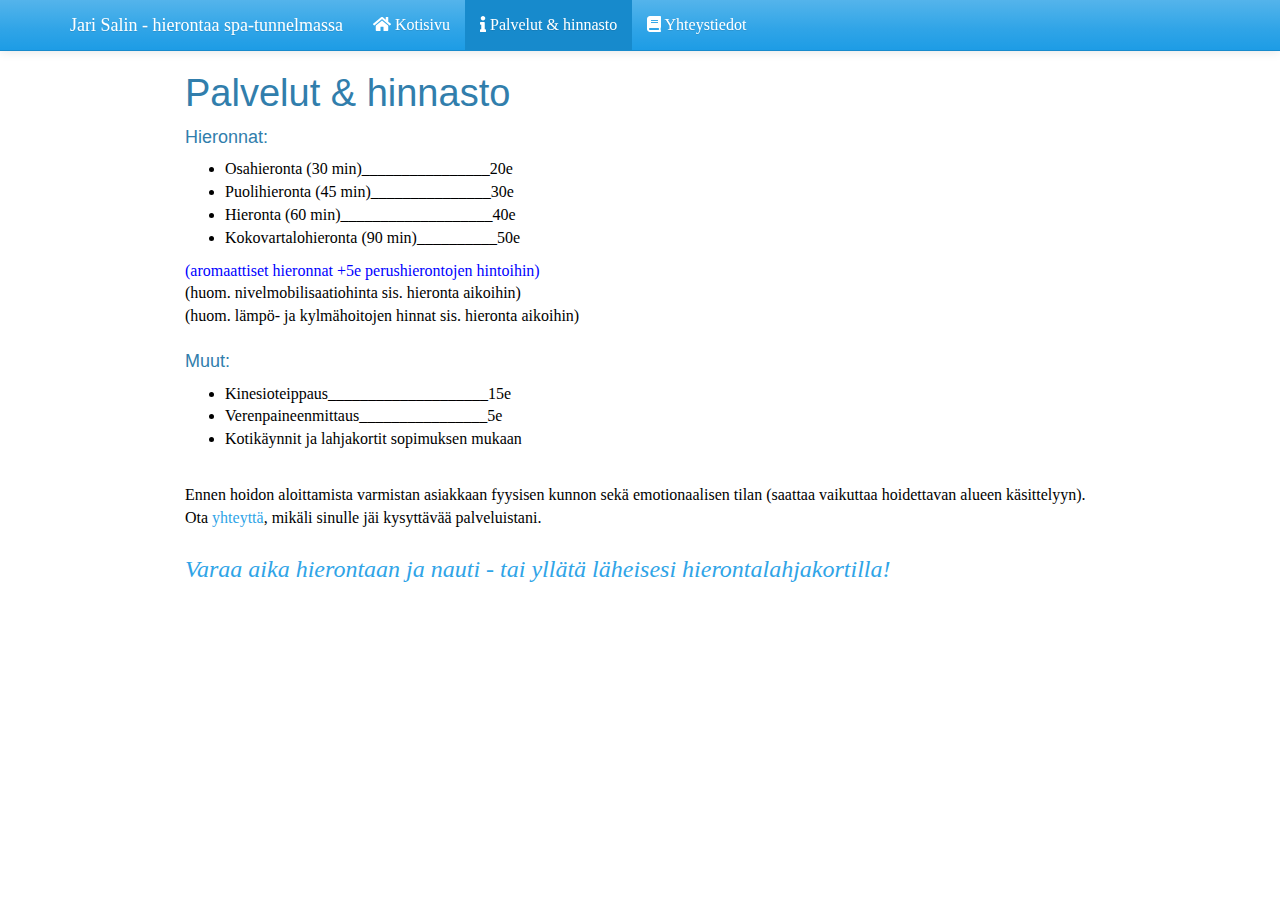
==== palvelut.html @ 47f88de7 "my webpage" ====
<!DOCTYPE html>

<html xmlns="http://www.w3.org/1999/xhtml">

<head>

<meta charset="utf-8" />
<meta http-equiv="Content-Type" content="text/html; charset=utf-8" />
<meta name="generator" content="pandoc" />




<title>Palvelut &amp; hinnasto</title>

<script src="site_libs/jquery-1.11.3/jquery.min.js"></script>
<meta name="viewport" content="width=device-width, initial-scale=1" />
<link href="site_libs/bootstrap-3.3.5/css/cerulean.min.css" rel="stylesheet" />
<script src="site_libs/bootstrap-3.3.5/js/bootstrap.min.js"></script>
<script src="site_libs/bootstrap-3.3.5/shim/html5shiv.min.js"></script>
<script src="site_libs/bootstrap-3.3.5/shim/respond.min.js"></script>
<script src="site_libs/navigation-1.1/tabsets.js"></script>
<link href="site_libs/highlightjs-9.12.0/textmate.css" rel="stylesheet" />
<script src="site_libs/highlightjs-9.12.0/highlight.js"></script>
<link href="site_libs/font-awesome-5.0.13/css/fa-svg-with-js.css" rel="stylesheet" />
<script src="site_libs/font-awesome-5.0.13/js/fontawesome-all.min.js"></script>
<script src="site_libs/font-awesome-5.0.13/js/fa-v4-shims.min.js"></script>

<style type="text/css">code{white-space: pre;}</style>
<style type="text/css">
  pre:not([class]) {
    background-color: white;
  }
</style>
<script type="text/javascript">
if (window.hljs) {
  hljs.configure({languages: []});
  hljs.initHighlightingOnLoad();
  if (document.readyState && document.readyState === "complete") {
    window.setTimeout(function() { hljs.initHighlighting(); }, 0);
  }
}
</script>



<style type="text/css">
h1 {
  font-size: 34px;
}
h1.title {
  font-size: 38px;
}
h2 {
  font-size: 30px;
}
h3 {
  font-size: 24px;
}
h4 {
  font-size: 18px;
}
h5 {
  font-size: 16px;
}
h6 {
  font-size: 12px;
}
.table th:not([align]) {
  text-align: left;
}
</style>

<link rel="stylesheet" href="styles.css" type="text/css" />

</head>

<body>

<style type = "text/css">
.main-container {
  max-width: 940px;
  margin-left: auto;
  margin-right: auto;
}
code {
  color: inherit;
  background-color: rgba(0, 0, 0, 0.04);
}
img {
  max-width:100%;
  height: auto;
}
.tabbed-pane {
  padding-top: 12px;
}
.html-widget {
  margin-bottom: 20px;
}
button.code-folding-btn:focus {
  outline: none;
}
</style>


<style type="text/css">
/* padding for bootstrap navbar */
body {
  padding-top: 51px;
  padding-bottom: 40px;
}
/* offset scroll position for anchor links (for fixed navbar)  */
.section h1 {
  padding-top: 56px;
  margin-top: -56px;
}

.section h2 {
  padding-top: 56px;
  margin-top: -56px;
}
.section h3 {
  padding-top: 56px;
  margin-top: -56px;
}
.section h4 {
  padding-top: 56px;
  margin-top: -56px;
}
.section h5 {
  padding-top: 56px;
  margin-top: -56px;
}
.section h6 {
  padding-top: 56px;
  margin-top: -56px;
}
</style>

<script>
// manage active state of menu based on current page
$(document).ready(function () {
  // active menu anchor
  href = window.location.pathname
  href = href.substr(href.lastIndexOf('/') + 1)
  if (href === "")
    href = "index.html";
  var menuAnchor = $('a[href="' + href + '"]');

  // mark it active
  menuAnchor.parent().addClass('active');

  // if it's got a parent navbar menu mark it active as well
  menuAnchor.closest('li.dropdown').addClass('active');
});
</script>


<div class="container-fluid main-container">

<!-- tabsets -->
<script>
$(document).ready(function () {
  window.buildTabsets("TOC");
});
</script>

<!-- code folding -->






<div class="navbar navbar-default  navbar-fixed-top" role="navigation">
  <div class="container">
    <div class="navbar-header">
      <button type="button" class="navbar-toggle collapsed" data-toggle="collapse" data-target="#navbar">
        <span class="icon-bar"></span>
        <span class="icon-bar"></span>
        <span class="icon-bar"></span>
      </button>
      <a class="navbar-brand" href="index.html">Jari Salin - hierontaa spa-tunnelmassa</a>
    </div>
    <div id="navbar" class="navbar-collapse collapse">
      <ul class="nav navbar-nav">
        <li>
  <a href="index.html">
    <span class="fa fa-home"></span>
     
    Kotisivu
  </a>
</li>
<li>
  <a href="palvelut.html">
    <span class="fa fa-info"></span>
     
    Palvelut &amp; hinnasto
  </a>
</li>
<li>
  <a href="yhteystiedot.html">
    <span class="fa fa-book"></span>
     
    Yhteystiedot
  </a>
</li>
      </ul>
      <ul class="nav navbar-nav navbar-right">
        
      </ul>
    </div><!--/.nav-collapse -->
  </div><!--/.container -->
</div><!--/.navbar -->

<div class="fluid-row" id="header">



<h1 class="title toc-ignore">Palvelut &amp; hinnasto</h1>

</div>


<p><font size="3" color="black"></p>
<div id="hieronnat" class="section level4">
<h4>Hieronnat:</h4>
<ul>
<li>Osahieronta (30 min)________________20e</li>
<li>Puolihieronta (45 min)_______________30e</li>
<li>Hieronta (60 min)___________________40e</li>
<li>Kokovartalohieronta (90 min)__________50e</li>
</ul>
<p><font size="3" color="blue"> (aromaattiset hieronnat +5e perushierontojen hintoihin) <br> <font size="3" color="black"> (huom. nivelmobilisaatiohinta sis. hieronta aikoihin) <br> (huom. lämpö- ja kylmähoitojen hinnat sis. hieronta aikoihin) <br> <br></p>
</div>
<div id="muut" class="section level4">
<h4>Muut:</h4>
<ul>
<li>Kinesioteippaus____________________15e</li>
<li>Verenpaineenmittaus________________5e</li>
<li>Kotikäynnit ja lahjakortit sopimuksen mukaan</li>
</ul>
<p><br></p>
<p>Ennen hoidon aloittamista varmistan asiakkaan fyysisen kunnon sekä emotionaalisen tilan (saattaa vaikuttaa hoidettavan alueen käsittelyyn). Ota <a href="yhteystiedot.html">yhteyttä</a>, mikäli sinulle jäi kysyttävää palveluistani.</p>
<p><br></p>
<p><font size="5" color="blue"></p>
<p><em><a href="yhteystiedot.html">Varaa aika hierontaan ja nauti - tai yllätä läheisesi hierontalahjakortilla!</a></em></p>
</div>




</div>

<script>

// add bootstrap table styles to pandoc tables
function bootstrapStylePandocTables() {
  $('tr.header').parent('thead').parent('table').addClass('table table-condensed');
}
$(document).ready(function () {
  bootstrapStylePandocTables();
});


</script>

<!-- dynamically load mathjax for compatibility with self-contained -->
<script>
  (function () {
    var script = document.createElement("script");
    script.type = "text/javascript";
    script.src  = "https://mathjax.rstudio.com/latest/MathJax.js?config=TeX-AMS-MML_HTMLorMML";
    document.getElementsByTagName("head")[0].appendChild(script);
  })();
</script>

</body>
</html>
---- site_libs/highlightjs-9.12.0/textmate.css ----
.hljs-literal {
  color: rgb(88, 72, 246);
}

.hljs-number {
  color: rgb(0, 0, 205);
}

.hljs-comment {
  color: rgb(76, 136, 107);
}

.hljs-keyword {
  color: rgb(0, 0, 255);
}

.hljs-string {
  color: rgb(3, 106, 7);
}
---- site_libs/font-awesome-5.0.13/css/fa-svg-with-js.css ----
/*!
 * Font Awesome Free 5.0.13 by @fontawesome - https://fontawesome.com
 * License - https://fontawesome.com/license (Icons: CC BY 4.0, Fonts: SIL OFL 1.1, Code: MIT License)
 */
svg:not(:root).svg-inline--fa {
  overflow: visible; }

.svg-inline--fa {
  display: inline-block;
  font-size: inherit;
  height: 1em;
  overflow: visible;
  vertical-align: -.125em; }
  .svg-inline--fa.fa-lg {
    vertical-align: -.225em; }
  .svg-inline--fa.fa-w-1 {
    width: 0.0625em; }
  .svg-inline--fa.fa-w-2 {
    width: 0.125em; }
  .svg-inline--fa.fa-w-3 {
    width: 0.1875em; }
  .svg-inline--fa.fa-w-4 {
    width: 0.25em; }
  .svg-inline--fa.fa-w-5 {
    width: 0.3125em; }
  .svg-inline--fa.fa-w-6 {
    width: 0.375em; }
  .svg-inline--fa.fa-w-7 {
    width: 0.4375em; }
  .svg-inline--fa.fa-w-8 {
    width: 0.5em; }
  .svg-inline--fa.fa-w-9 {
    width: 0.5625em; }
  .svg-inline--fa.fa-w-10 {
    width: 0.625em; }
  .svg-inline--fa.fa-w-11 {
    width: 0.6875em; }
  .svg-inline--fa.fa-w-12 {
    width: 0.75em; }
  .svg-inline--fa.fa-w-13 {
    width: 0.8125em; }
  .svg-inline--fa.fa-w-14 {
    width: 0.875em; }
  .svg-inline--fa.fa-w-15 {
    width: 0.9375em; }
  .svg-inline--fa.fa-w-16 {
    width: 1em; }
  .svg-inline--fa.fa-w-17 {
    width: 1.0625em; }
  .svg-inline--fa.fa-w-18 {
    width: 1.125em; }
  .svg-inline--fa.fa-w-19 {
    width: 1.1875em; }
  .svg-inline--fa.fa-w-20 {
    width: 1.25em; }
  .svg-inline--fa.fa-pull-left {
    margin-right: .3em;
    width: auto; }
  .svg-inline--fa.fa-pull-right {
    margin-left: .3em;
    width: auto; }
  .svg-inline--fa.fa-border {
    height: 1.5em; }
  .svg-inline--fa.fa-li {
    width: 2em; }
  .svg-inline--fa.fa-fw {
    width: 1.25em; }

.fa-layers svg.svg-inline--fa {
  bottom: 0;
  left: 0;
  margin: auto;
  position: absolute;
  right: 0;
  top: 0; }

.fa-layers {
  display: inline-block;
  height: 1em;
  position: relative;
  text-align: center;
  vertical-align: -.125em;
  width: 1em; }
  .fa-layers svg.svg-inline--fa {
    -webkit-transform-origin: center center;
            transform-origin: center center; }

.fa-layers-text, .fa-layers-counter {
  display: inline-block;
  position: absolute;
  text-align: center; }

.fa-layers-text {
  left: 50%;
  top: 50%;
  -webkit-transform: translate(-50%, -50%);
          transform: translate(-50%, -50%);
  -webkit-transform-origin: center center;
          transform-origin: center center; }

.fa-layers-counter {
  background-color: #ff253a;
  border-radius: 1em;
  -webkit-box-sizing: border-box;
          box-sizing: border-box;
  color: #fff;
  height: 1.5em;
  line-height: 1;
  max-width: 5em;
  min-width: 1.5em;
  overflow: hidden;
  padding: .25em;
  right: 0;
  text-overflow: ellipsis;
  top: 0;
  -webkit-transform: scale(0.25);
          transform: scale(0.25);
  -webkit-transform-origin: top right;
          transform-origin: top right; }

.fa-layers-bottom-right {
  bottom: 0;
  right: 0;
  top: auto;
  -webkit-transform: scale(0.25);
          transform: scale(0.25);
  -webkit-transform-origin: bottom right;
          transform-origin: bottom right; }

.fa-layers-bottom-left {
  bottom: 0;
  left: 0;
  right: auto;
  top: auto;
  -webkit-transform: scale(0.25);
          transform: scale(0.25);
  -webkit-transform-origin: bottom left;
          transform-origin: bottom left; }

.fa-layers-top-right {
  right: 0;
  top: 0;
  -webkit-transform: scale(0.25);
          transform: scale(0.25);
  -webkit-transform-origin: top right;
          transform-origin: top right; }

.fa-layers-top-left {
  left: 0;
  right: auto;
  top: 0;
  -webkit-transform: scale(0.25);
          transform: scale(0.25);
  -webkit-transform-origin: top left;
          transform-origin: top left; }

.fa-lg {
  font-size: 1.33333em;
  line-height: 0.75em;
  vertical-align: -.0667em; }

.fa-xs {
  font-size: .75em; }

.fa-sm {
  font-size: .875em; }

.fa-1x {
  font-size: 1em; }

.fa-2x {
  font-size: 2em; }

.fa-3x {
  font-size: 3em; }

.fa-4x {
  font-size: 4em; }

.fa-5x {
  font-size: 5em; }

.fa-6x {
  font-size: 6em; }

.fa-7x {
  font-size: 7em; }

.fa-8x {
  font-size: 8em; }

.fa-9x {
  font-size: 9em; }

.fa-10x {
  font-size: 10em; }

.fa-fw {
  text-align: center;
  width: 1.25em; }

.fa-ul {
  list-style-type: none;
  margin-left: 2.5em;
  padding-left: 0; }
  .fa-ul > li {
    position: relative; }

.fa-li {
  left: -2em;
  position: absolute;
  text-align: center;
  width: 2em;
  line-height: inherit; }

.fa-border {
  border: solid 0.08em #eee;
  border-radius: .1em;
  padding: .2em .25em .15em; }

.fa-pull-left {
  float: left; }

.fa-pull-right {
  float: right; }

.fa.fa-pull-left,
.fas.fa-pull-left,
.far.fa-pull-left,
.fal.fa-pull-left,
.fab.fa-pull-left {
  margin-right: .3em; }

.fa.fa-pull-right,
.fas.fa-pull-right,
.far.fa-pull-right,
.fal.fa-pull-right,
.fab.fa-pull-right {
  margin-left: .3em; }

.fa-spin {
  -webkit-animation: fa-spin 2s infinite linear;
          animation: fa-spin 2s infinite linear; }

.fa-pulse {
  -webkit-animation: fa-spin 1s infinite steps(8);
          animation: fa-spin 1s infinite steps(8); }

@-webkit-keyframes fa-spin {
  0% {
    -webkit-transform: rotate(0deg);
            transform: rotate(0deg); }
  100% {
    -webkit-transform: rotate(360deg);
            transform: rotate(360deg); } }

@keyframes fa-spin {
  0% {
    -webkit-transform: rotate(0deg);
            transform: rotate(0deg); }
  100% {
    -webkit-transform: rotate(360deg);
            transform: rotate(360deg); } }

.fa-rotate-90 {
  -ms-filter: "progid:DXImageTransform.Microsoft.BasicImage(rotation=1)";
  -webkit-transform: rotate(90deg);
          transform: rotate(90deg); }

.fa-rotate-180 {
  -ms-filter: "progid:DXImageTransform.Microsoft.BasicImage(rotation=2)";
  -webkit-transform: rotate(180deg);
          transform: rotate(180deg); }

.fa-rotate-270 {
  -ms-filter: "progid:DXImageTransform.Microsoft.BasicImage(rotation=3)";
  -webkit-transform: rotate(270deg);
          transform: rotate(270deg); }

.fa-flip-horizontal {
  -ms-filter: "progid:DXImageTransform.Microsoft.BasicImage(rotation=0, mirror=1)";
  -webkit-transform: scale(-1, 1);
          transform: scale(-1, 1); }

.fa-flip-vertical {
  -ms-filter: "progid:DXImageTransform.Microsoft.BasicImage(rotation=2, mirror=1)";
  -webkit-transform: scale(1, -1);
          transform: scale(1, -1); }

.fa-flip-horizontal.fa-flip-vertical {
  -ms-filter: "progid:DXImageTransform.Microsoft.BasicImage(rotation=2, mirror=1)";
  -webkit-transform: scale(-1, -1);
          transform: scale(-1, -1); }

:root .fa-rotate-90,
:root .fa-rotate-180,
:root .fa-rotate-270,
:root .fa-flip-horizontal,
:root .fa-flip-vertical {
  -webkit-filter: none;
          filter: none; }

.fa-stack {
  display: inline-block;
  height: 2em;
  position: relative;
  width: 2em; }

.fa-stack-1x,
.fa-stack-2x {
  bottom: 0;
  left: 0;
  margin: auto;
  position: absolute;
  right: 0;
  top: 0; }

.svg-inline--fa.fa-stack-1x {
  height: 1em;
  width: 1em; }

.svg-inline--fa.fa-stack-2x {
  height: 2em;
  width: 2em; }

.fa-inverse {
  color: #fff; }

.sr-only {
  border: 0;
  clip: rect(0, 0, 0, 0);
  height: 1px;
  margin: -1px;
  overflow: hidden;
  padding: 0;
  position: absolute;
  width: 1px; }

.sr-only-focusable:active, .sr-only-focusable:focus {
  clip: auto;
  height: auto;
  margin: 0;
  overflow: visible;
  position: static;
  width: auto; }
---- styles.css ----
<<<<<<< HEAD
blockquote {
  font-style: italic
}


p {
    margin: 0;
    text-indent: 0cm
}

/* Whole document: */
body{
  font-family: Calibri ;
  font-size: 12pt;
=======
blockquote {
  font-style: italic
}


p {
    margin: 0;
    text-indent: 0cm
}

/* Whole document: */
body{
  font-family: Calibri ;
  font-size: 12pt;
>>>>>>> b202b44511ee815a4075c127bdc9e52cc3c36a12
}
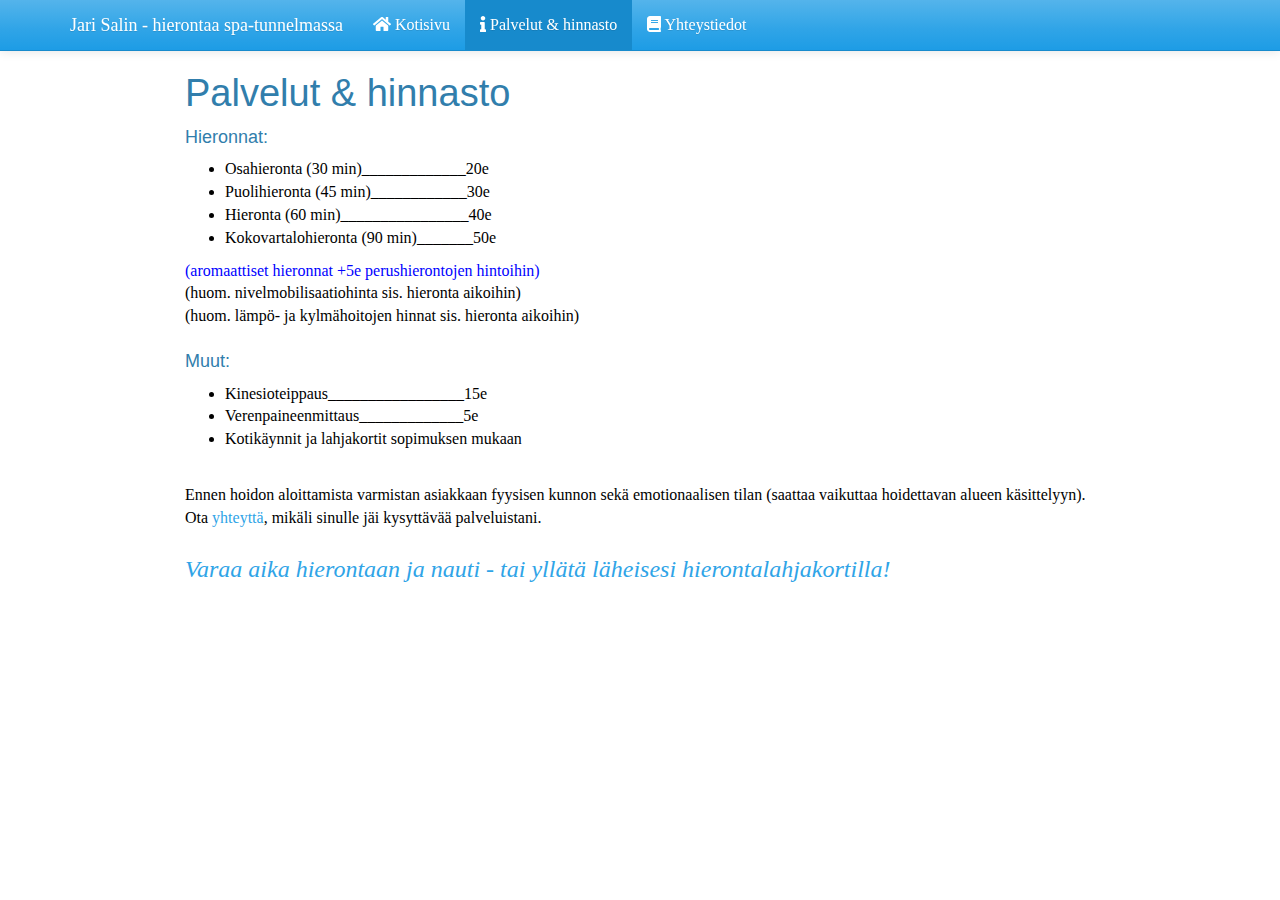
==== commit 69fde442: "webpage modification" ====
--- a/palvelut.html
+++ b/palvelut.html
@@ -226,18 +226,18 @@
 <div id="hieronnat" class="section level4">
 <h4>Hieronnat:</h4>
 <ul>
-<li>Osahieronta (30 min)________________20e</li>
-<li>Puolihieronta (45 min)_______________30e</li>
-<li>Hieronta (60 min)___________________40e</li>
-<li>Kokovartalohieronta (90 min)__________50e</li>
+<li>Osahieronta (30 min)_____________20e</li>
+<li>Puolihieronta (45 min)____________30e</li>
+<li>Hieronta (60 min)________________40e</li>
+<li>Kokovartalohieronta (90 min)_______50e</li>
 </ul>
 <p><font size="3" color="blue"> (aromaattiset hieronnat +5e perushierontojen hintoihin) <br> <font size="3" color="black"> (huom. nivelmobilisaatiohinta sis. hieronta aikoihin) <br> (huom. lämpö- ja kylmähoitojen hinnat sis. hieronta aikoihin) <br> <br></p>
 </div>
 <div id="muut" class="section level4">
 <h4>Muut:</h4>
 <ul>
-<li>Kinesioteippaus____________________15e</li>
-<li>Verenpaineenmittaus________________5e</li>
+<li>Kinesioteippaus_________________15e</li>
+<li>Verenpaineenmittaus_____________5e</li>
 <li>Kotikäynnit ja lahjakortit sopimuksen mukaan</li>
 </ul>
 <p><br></p>
--- a/styles.css
+++ b/styles.css
@@ -1,4 +1,4 @@
-<<<<<<< HEAD
+
 blockquote {
   font-style: italic
 }
@@ -13,20 +13,4 @@
 body{
   font-family: Calibri ;
   font-size: 12pt;
-=======
-blockquote {
-  font-style: italic
-}
-
-
-p {
-    margin: 0;
-    text-indent: 0cm
-}
-
-/* Whole document: */
-body{
-  font-family: Calibri ;
-  font-size: 12pt;
->>>>>>> b202b44511ee815a4075c127bdc9e52cc3c36a12
 }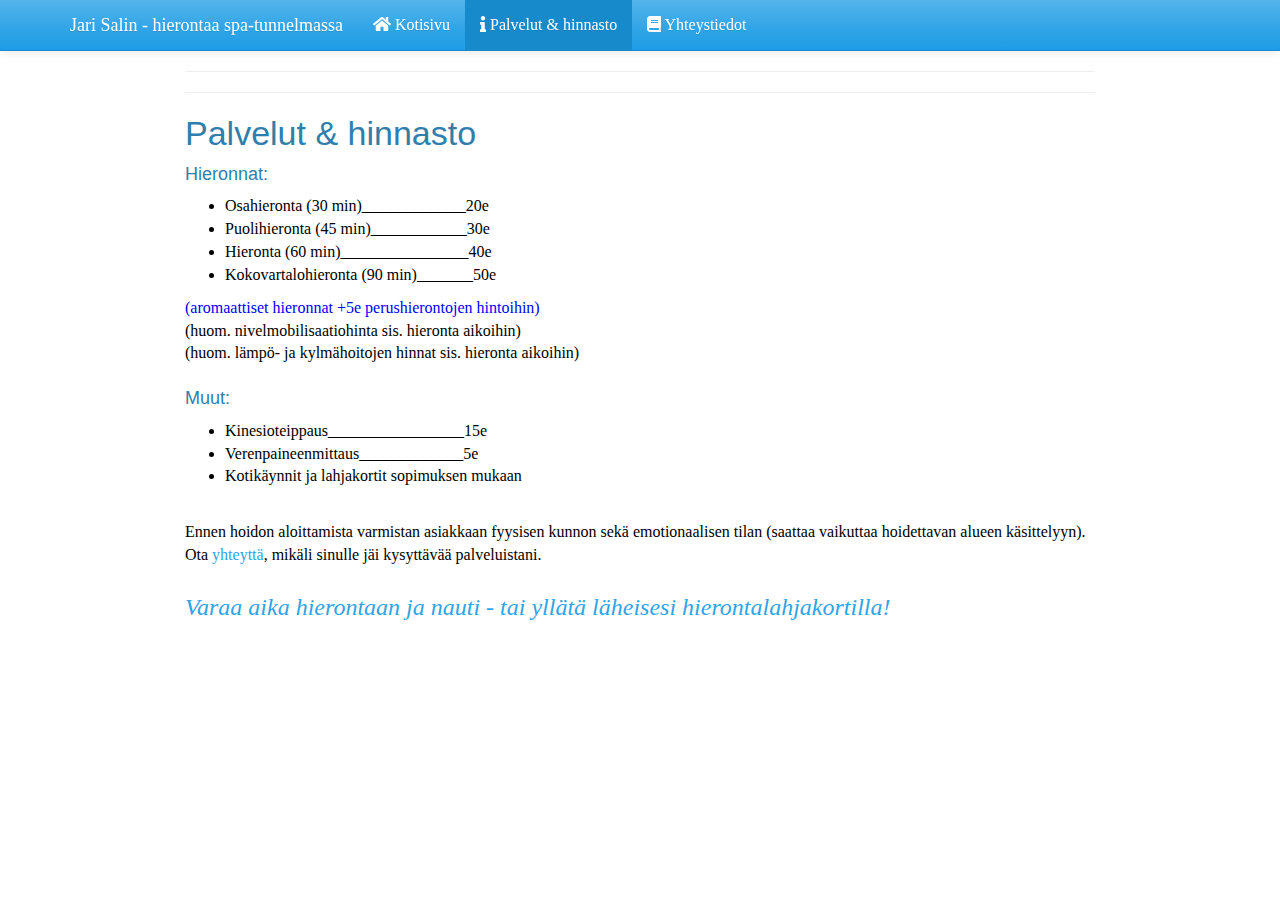
==== commit 6e43b618: "webpage modification" ====
--- a/palvelut.html
+++ b/palvelut.html
@@ -11,7 +11,7 @@
 
 
 
-<title>Palvelut &amp; hinnasto</title>
+<title></title>
 
 <script src="site_libs/jquery-1.11.3/jquery.min.js"></script>
 <meta name="viewport" content="width=device-width, initial-scale=1" />
@@ -217,11 +217,14 @@
 
 
 
-<h1 class="title toc-ignore">Palvelut &amp; hinnasto</h1>
-
-</div>
-
-
+
+</div>
+
+
+<hr />
+<hr />
+<div id="palvelut-hinnasto" class="section level1">
+<h1>Palvelut &amp; hinnasto</h1>
 <p><font size="3" color="black"></p>
 <div id="hieronnat" class="section level4">
 <h4>Hieronnat:</h4>
@@ -246,6 +249,7 @@
 <p><font size="5" color="blue"></p>
 <p><em><a href="yhteystiedot.html">Varaa aika hierontaan ja nauti - tai yllätä läheisesi hierontalahjakortilla!</a></em></p>
 </div>
+</div>
 
 
 
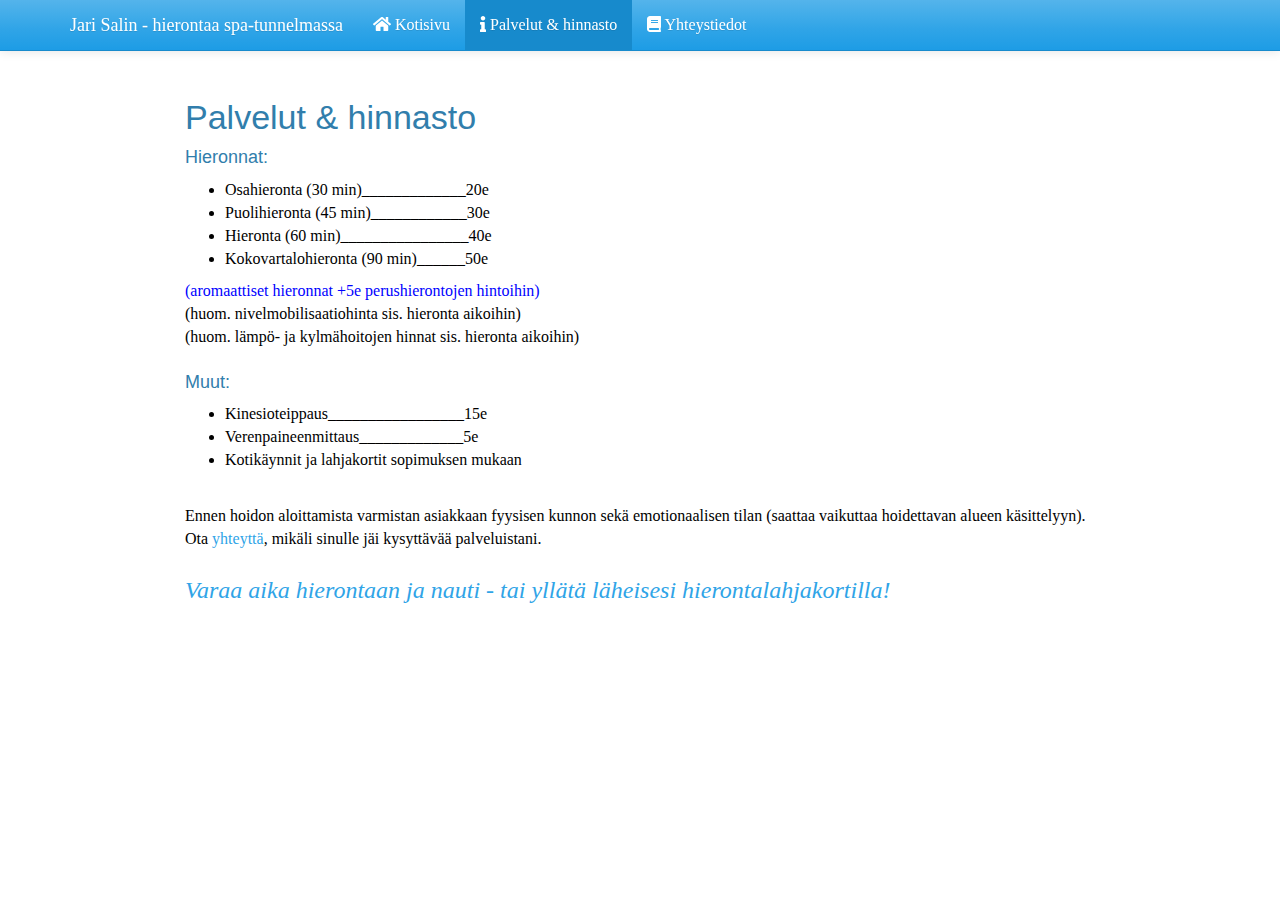
==== commit 3c61e299: "webpage modification" ====
--- a/palvelut.html
+++ b/palvelut.html
@@ -221,8 +221,7 @@
 </div>
 
 
-<hr />
-<hr />
+<p><br> <br></p>
 <div id="palvelut-hinnasto" class="section level1">
 <h1>Palvelut &amp; hinnasto</h1>
 <p><font size="3" color="black"></p>
@@ -232,7 +231,7 @@
 <li>Osahieronta (30 min)_____________20e</li>
 <li>Puolihieronta (45 min)____________30e</li>
 <li>Hieronta (60 min)________________40e</li>
-<li>Kokovartalohieronta (90 min)_______50e</li>
+<li>Kokovartalohieronta (90 min)______50e</li>
 </ul>
 <p><font size="3" color="blue"> (aromaattiset hieronnat +5e perushierontojen hintoihin) <br> <font size="3" color="black"> (huom. nivelmobilisaatiohinta sis. hieronta aikoihin) <br> (huom. lämpö- ja kylmähoitojen hinnat sis. hieronta aikoihin) <br> <br></p>
 </div>
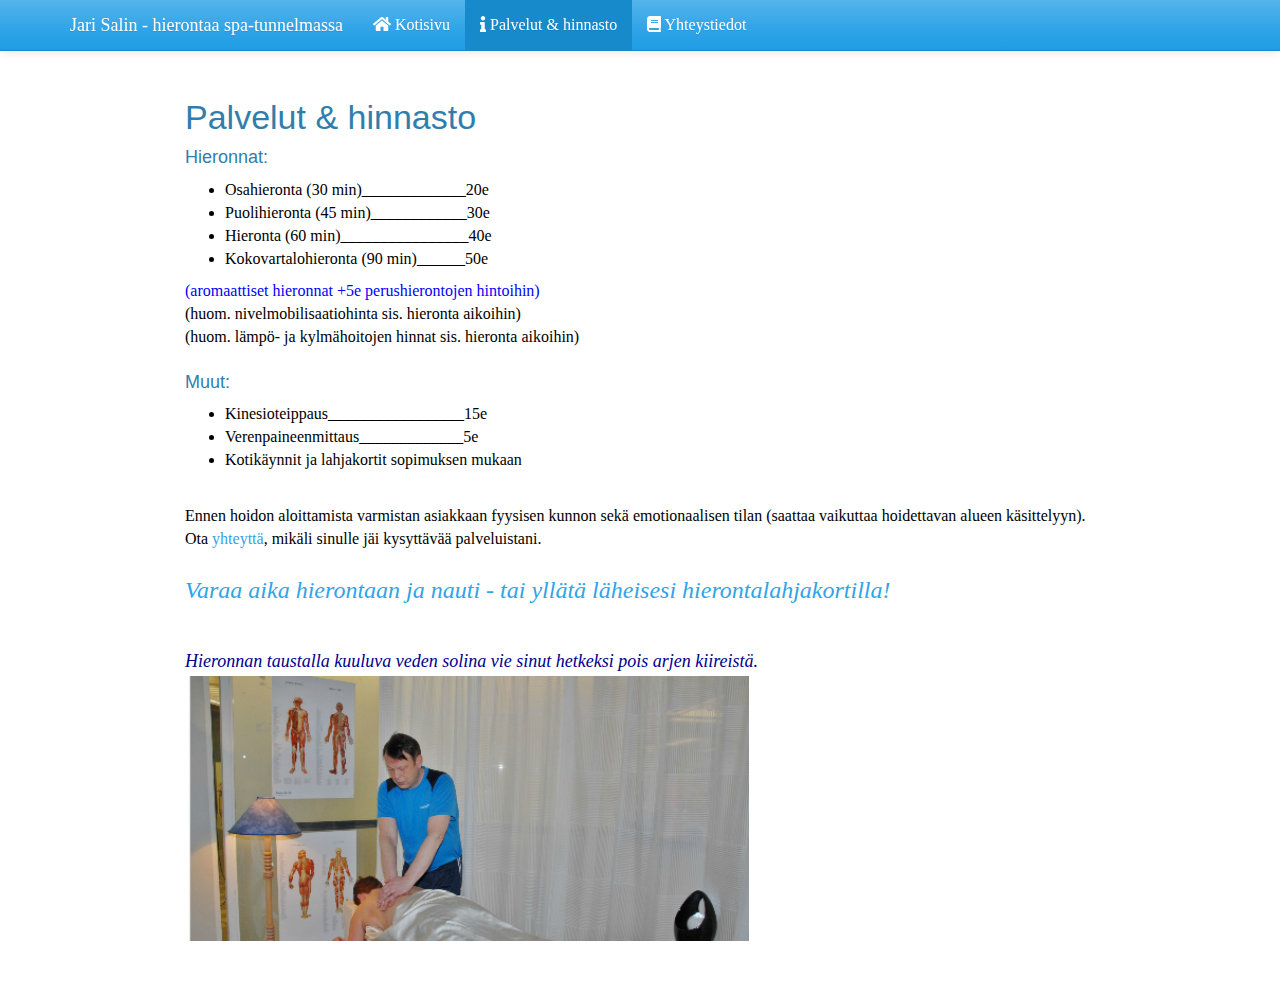
==== commit c1813e19: "Add files via upload" ====
--- a/palvelut.html
+++ b/palvelut.html
@@ -1,282 +1,287 @@
-<!DOCTYPE html>
-
-<html xmlns="http://www.w3.org/1999/xhtml">
-
-<head>
-
-<meta charset="utf-8" />
-<meta http-equiv="Content-Type" content="text/html; charset=utf-8" />
-<meta name="generator" content="pandoc" />
-
-
-
-
-<title></title>
-
-<script src="site_libs/jquery-1.11.3/jquery.min.js"></script>
-<meta name="viewport" content="width=device-width, initial-scale=1" />
-<link href="site_libs/bootstrap-3.3.5/css/cerulean.min.css" rel="stylesheet" />
-<script src="site_libs/bootstrap-3.3.5/js/bootstrap.min.js"></script>
-<script src="site_libs/bootstrap-3.3.5/shim/html5shiv.min.js"></script>
-<script src="site_libs/bootstrap-3.3.5/shim/respond.min.js"></script>
-<script src="site_libs/navigation-1.1/tabsets.js"></script>
-<link href="site_libs/highlightjs-9.12.0/textmate.css" rel="stylesheet" />
-<script src="site_libs/highlightjs-9.12.0/highlight.js"></script>
-<link href="site_libs/font-awesome-5.0.13/css/fa-svg-with-js.css" rel="stylesheet" />
-<script src="site_libs/font-awesome-5.0.13/js/fontawesome-all.min.js"></script>
-<script src="site_libs/font-awesome-5.0.13/js/fa-v4-shims.min.js"></script>
-
-<style type="text/css">code{white-space: pre;}</style>
-<style type="text/css">
-  pre:not([class]) {
-    background-color: white;
-  }
-</style>
-<script type="text/javascript">
-if (window.hljs) {
-  hljs.configure({languages: []});
-  hljs.initHighlightingOnLoad();
-  if (document.readyState && document.readyState === "complete") {
-    window.setTimeout(function() { hljs.initHighlighting(); }, 0);
-  }
-}
-</script>
-
-
-
-<style type="text/css">
-h1 {
-  font-size: 34px;
-}
-h1.title {
-  font-size: 38px;
-}
-h2 {
-  font-size: 30px;
-}
-h3 {
-  font-size: 24px;
-}
-h4 {
-  font-size: 18px;
-}
-h5 {
-  font-size: 16px;
-}
-h6 {
-  font-size: 12px;
-}
-.table th:not([align]) {
-  text-align: left;
-}
-</style>
-
-<link rel="stylesheet" href="styles.css" type="text/css" />
-
-</head>
-
-<body>
-
-<style type = "text/css">
-.main-container {
-  max-width: 940px;
-  margin-left: auto;
-  margin-right: auto;
-}
-code {
-  color: inherit;
-  background-color: rgba(0, 0, 0, 0.04);
-}
-img {
-  max-width:100%;
-  height: auto;
-}
-.tabbed-pane {
-  padding-top: 12px;
-}
-.html-widget {
-  margin-bottom: 20px;
-}
-button.code-folding-btn:focus {
-  outline: none;
-}
-</style>
-
-
-<style type="text/css">
-/* padding for bootstrap navbar */
-body {
-  padding-top: 51px;
-  padding-bottom: 40px;
-}
-/* offset scroll position for anchor links (for fixed navbar)  */
-.section h1 {
-  padding-top: 56px;
-  margin-top: -56px;
-}
-
-.section h2 {
-  padding-top: 56px;
-  margin-top: -56px;
-}
-.section h3 {
-  padding-top: 56px;
-  margin-top: -56px;
-}
-.section h4 {
-  padding-top: 56px;
-  margin-top: -56px;
-}
-.section h5 {
-  padding-top: 56px;
-  margin-top: -56px;
-}
-.section h6 {
-  padding-top: 56px;
-  margin-top: -56px;
-}
-</style>
-
-<script>
-// manage active state of menu based on current page
-$(document).ready(function () {
-  // active menu anchor
-  href = window.location.pathname
-  href = href.substr(href.lastIndexOf('/') + 1)
-  if (href === "")
-    href = "index.html";
-  var menuAnchor = $('a[href="' + href + '"]');
-
-  // mark it active
-  menuAnchor.parent().addClass('active');
-
-  // if it's got a parent navbar menu mark it active as well
-  menuAnchor.closest('li.dropdown').addClass('active');
-});
-</script>
-
-
-<div class="container-fluid main-container">
-
-<!-- tabsets -->
-<script>
-$(document).ready(function () {
-  window.buildTabsets("TOC");
-});
-</script>
-
-<!-- code folding -->
-
-
-
-
-
-
-<div class="navbar navbar-default  navbar-fixed-top" role="navigation">
-  <div class="container">
-    <div class="navbar-header">
-      <button type="button" class="navbar-toggle collapsed" data-toggle="collapse" data-target="#navbar">
-        <span class="icon-bar"></span>
-        <span class="icon-bar"></span>
-        <span class="icon-bar"></span>
-      </button>
-      <a class="navbar-brand" href="index.html">Jari Salin - hierontaa spa-tunnelmassa</a>
-    </div>
-    <div id="navbar" class="navbar-collapse collapse">
-      <ul class="nav navbar-nav">
-        <li>
-  <a href="index.html">
-    <span class="fa fa-home"></span>
-     
-    Kotisivu
-  </a>
-</li>
-<li>
-  <a href="palvelut.html">
-    <span class="fa fa-info"></span>
-     
-    Palvelut &amp; hinnasto
-  </a>
-</li>
-<li>
-  <a href="yhteystiedot.html">
-    <span class="fa fa-book"></span>
-     
-    Yhteystiedot
-  </a>
-</li>
-      </ul>
-      <ul class="nav navbar-nav navbar-right">
-        
-      </ul>
-    </div><!--/.nav-collapse -->
-  </div><!--/.container -->
-</div><!--/.navbar -->
-
-<div class="fluid-row" id="header">
-
-
-
-
-</div>
-
-
-<p><br> <br></p>
-<div id="palvelut-hinnasto" class="section level1">
-<h1>Palvelut &amp; hinnasto</h1>
-<p><font size="3" color="black"></p>
-<div id="hieronnat" class="section level4">
-<h4>Hieronnat:</h4>
-<ul>
-<li>Osahieronta (30 min)_____________20e</li>
-<li>Puolihieronta (45 min)____________30e</li>
-<li>Hieronta (60 min)________________40e</li>
-<li>Kokovartalohieronta (90 min)______50e</li>
-</ul>
-<p><font size="3" color="blue"> (aromaattiset hieronnat +5e perushierontojen hintoihin) <br> <font size="3" color="black"> (huom. nivelmobilisaatiohinta sis. hieronta aikoihin) <br> (huom. lämpö- ja kylmähoitojen hinnat sis. hieronta aikoihin) <br> <br></p>
-</div>
-<div id="muut" class="section level4">
-<h4>Muut:</h4>
-<ul>
-<li>Kinesioteippaus_________________15e</li>
-<li>Verenpaineenmittaus_____________5e</li>
-<li>Kotikäynnit ja lahjakortit sopimuksen mukaan</li>
-</ul>
-<p><br></p>
-<p>Ennen hoidon aloittamista varmistan asiakkaan fyysisen kunnon sekä emotionaalisen tilan (saattaa vaikuttaa hoidettavan alueen käsittelyyn). Ota <a href="yhteystiedot.html">yhteyttä</a>, mikäli sinulle jäi kysyttävää palveluistani.</p>
-<p><br></p>
-<p><font size="5" color="blue"></p>
-<p><em><a href="yhteystiedot.html">Varaa aika hierontaan ja nauti - tai yllätä läheisesi hierontalahjakortilla!</a></em></p>
-</div>
-</div>
-
-
-
-
-</div>
-
-<script>
-
-// add bootstrap table styles to pandoc tables
-function bootstrapStylePandocTables() {
-  $('tr.header').parent('thead').parent('table').addClass('table table-condensed');
-}
-$(document).ready(function () {
-  bootstrapStylePandocTables();
-});
-
-
-</script>
-
-<!-- dynamically load mathjax for compatibility with self-contained -->
-<script>
-  (function () {
-    var script = document.createElement("script");
-    script.type = "text/javascript";
-    script.src  = "https://mathjax.rstudio.com/latest/MathJax.js?config=TeX-AMS-MML_HTMLorMML";
-    document.getElementsByTagName("head")[0].appendChild(script);
-  })();
-</script>
-
-</body>
-</html>
+<!DOCTYPE html>
+
+<html xmlns="http://www.w3.org/1999/xhtml">
+
+<head>
+
+<meta charset="utf-8" />
+<meta http-equiv="Content-Type" content="text/html; charset=utf-8" />
+<meta name="generator" content="pandoc" />
+
+
+
+
+<title></title>
+
+<script src="site_libs/jquery-1.11.3/jquery.min.js"></script>
+<meta name="viewport" content="width=device-width, initial-scale=1" />
+<link href="site_libs/bootstrap-3.3.5/css/cerulean.min.css" rel="stylesheet" />
+<script src="site_libs/bootstrap-3.3.5/js/bootstrap.min.js"></script>
+<script src="site_libs/bootstrap-3.3.5/shim/html5shiv.min.js"></script>
+<script src="site_libs/bootstrap-3.3.5/shim/respond.min.js"></script>
+<script src="site_libs/navigation-1.1/tabsets.js"></script>
+<link href="site_libs/highlightjs-9.12.0/textmate.css" rel="stylesheet" />
+<script src="site_libs/highlightjs-9.12.0/highlight.js"></script>
+<link href="site_libs/font-awesome-5.0.13/css/fa-svg-with-js.css" rel="stylesheet" />
+<script src="site_libs/font-awesome-5.0.13/js/fontawesome-all.min.js"></script>
+<script src="site_libs/font-awesome-5.0.13/js/fa-v4-shims.min.js"></script>
+
+<style type="text/css">code{white-space: pre;}</style>
+<style type="text/css">
+  pre:not([class]) {
+    background-color: white;
+  }
+</style>
+<script type="text/javascript">
+if (window.hljs) {
+  hljs.configure({languages: []});
+  hljs.initHighlightingOnLoad();
+  if (document.readyState && document.readyState === "complete") {
+    window.setTimeout(function() { hljs.initHighlighting(); }, 0);
+  }
+}
+</script>
+
+
+
+<style type="text/css">
+h1 {
+  font-size: 34px;
+}
+h1.title {
+  font-size: 38px;
+}
+h2 {
+  font-size: 30px;
+}
+h3 {
+  font-size: 24px;
+}
+h4 {
+  font-size: 18px;
+}
+h5 {
+  font-size: 16px;
+}
+h6 {
+  font-size: 12px;
+}
+.table th:not([align]) {
+  text-align: left;
+}
+</style>
+
+<link rel="stylesheet" href="styles.css" type="text/css" />
+
+</head>
+
+<body>
+
+<style type = "text/css">
+.main-container {
+  max-width: 940px;
+  margin-left: auto;
+  margin-right: auto;
+}
+code {
+  color: inherit;
+  background-color: rgba(0, 0, 0, 0.04);
+}
+img {
+  max-width:100%;
+  height: auto;
+}
+.tabbed-pane {
+  padding-top: 12px;
+}
+.html-widget {
+  margin-bottom: 20px;
+}
+button.code-folding-btn:focus {
+  outline: none;
+}
+</style>
+
+
+<style type="text/css">
+/* padding for bootstrap navbar */
+body {
+  padding-top: 51px;
+  padding-bottom: 40px;
+}
+/* offset scroll position for anchor links (for fixed navbar)  */
+.section h1 {
+  padding-top: 56px;
+  margin-top: -56px;
+}
+
+.section h2 {
+  padding-top: 56px;
+  margin-top: -56px;
+}
+.section h3 {
+  padding-top: 56px;
+  margin-top: -56px;
+}
+.section h4 {
+  padding-top: 56px;
+  margin-top: -56px;
+}
+.section h5 {
+  padding-top: 56px;
+  margin-top: -56px;
+}
+.section h6 {
+  padding-top: 56px;
+  margin-top: -56px;
+}
+</style>
+
+<script>
+// manage active state of menu based on current page
+$(document).ready(function () {
+  // active menu anchor
+  href = window.location.pathname
+  href = href.substr(href.lastIndexOf('/') + 1)
+  if (href === "")
+    href = "index.html";
+  var menuAnchor = $('a[href="' + href + '"]');
+
+  // mark it active
+  menuAnchor.parent().addClass('active');
+
+  // if it's got a parent navbar menu mark it active as well
+  menuAnchor.closest('li.dropdown').addClass('active');
+});
+</script>
+
+
+<div class="container-fluid main-container">
+
+<!-- tabsets -->
+<script>
+$(document).ready(function () {
+  window.buildTabsets("TOC");
+});
+</script>
+
+<!-- code folding -->
+
+
+
+
+
+
+<div class="navbar navbar-default  navbar-fixed-top" role="navigation">
+  <div class="container">
+    <div class="navbar-header">
+      <button type="button" class="navbar-toggle collapsed" data-toggle="collapse" data-target="#navbar">
+        <span class="icon-bar"></span>
+        <span class="icon-bar"></span>
+        <span class="icon-bar"></span>
+      </button>
+      <a class="navbar-brand" href="index.html">Jari Salin - hierontaa spa-tunnelmassa</a>
+    </div>
+    <div id="navbar" class="navbar-collapse collapse">
+      <ul class="nav navbar-nav">
+        <li>
+  <a href="index.html">
+    <span class="fa fa-home"></span>
+     
+    Kotisivu
+  </a>
+</li>
+<li>
+  <a href="palvelut.html">
+    <span class="fa fa-info"></span>
+     
+    Palvelut &amp; hinnasto
+  </a>
+</li>
+<li>
+  <a href="yhteystiedot.html">
+    <span class="fa fa-book"></span>
+     
+    Yhteystiedot
+  </a>
+</li>
+      </ul>
+      <ul class="nav navbar-nav navbar-right">
+        
+      </ul>
+    </div><!--/.nav-collapse -->
+  </div><!--/.container -->
+</div><!--/.navbar -->
+
+<div class="fluid-row" id="header">
+
+
+
+
+</div>
+
+
+<p><br> <br></p>
+<div id="palvelut-hinnasto" class="section level1">
+<h1>Palvelut &amp; hinnasto</h1>
+<p><font size="3" color="black"></p>
+<div id="hieronnat" class="section level4">
+<h4>Hieronnat:</h4>
+<ul>
+<li>Osahieronta (30 min)_____________20e</li>
+<li>Puolihieronta (45 min)____________30e</li>
+<li>Hieronta (60 min)________________40e</li>
+<li>Kokovartalohieronta (90 min)______50e</li>
+</ul>
+<p><font size="3" color="blue"> (aromaattiset hieronnat +5e perushierontojen hintoihin) <br> <font size="3" color="black"> (huom. nivelmobilisaatiohinta sis. hieronta aikoihin) <br> (huom. lämpö- ja kylmähoitojen hinnat sis. hieronta aikoihin) <br> <br></p>
+</div>
+<div id="muut" class="section level4">
+<h4>Muut:</h4>
+<ul>
+<li>Kinesioteippaus_________________15e</li>
+<li>Verenpaineenmittaus_____________5e</li>
+<li>Kotikäynnit ja lahjakortit sopimuksen mukaan</li>
+</ul>
+<p><br></p>
+<p>Ennen hoidon aloittamista varmistan asiakkaan fyysisen kunnon sekä emotionaalisen tilan (saattaa vaikuttaa hoidettavan alueen käsittelyyn). Ota <a href="yhteystiedot.html">yhteyttä</a>, mikäli sinulle jäi kysyttävää palveluistani.</p>
+<p><br></p>
+<p><font size="5" color="blue"></p>
+<p><em><a href="yhteystiedot.html">Varaa aika hierontaan ja nauti - tai yllätä läheisesi hierontalahjakortilla!</a></em></p>
+<p><br></p>
+<font size="4" color="darkblue"> <em>Hieronnan taustalla kuuluva veden solina vie sinut hetkeksi pois arjen kiireistä.</em>
+<h6>
+<img  src="Figs/jari1.png" style="width:62%; margin-right: 20px" align="left"/>
+</h6>
+</div>
+</div>
+
+
+
+
+</div>
+
+<script>
+
+// add bootstrap table styles to pandoc tables
+function bootstrapStylePandocTables() {
+  $('tr.header').parent('thead').parent('table').addClass('table table-condensed');
+}
+$(document).ready(function () {
+  bootstrapStylePandocTables();
+});
+
+
+</script>
+
+<!-- dynamically load mathjax for compatibility with self-contained -->
+<script>
+  (function () {
+    var script = document.createElement("script");
+    script.type = "text/javascript";
+    script.src  = "https://mathjax.rstudio.com/latest/MathJax.js?config=TeX-AMS-MML_HTMLorMML";
+    document.getElementsByTagName("head")[0].appendChild(script);
+  })();
+</script>
+
+</body>
+</html>
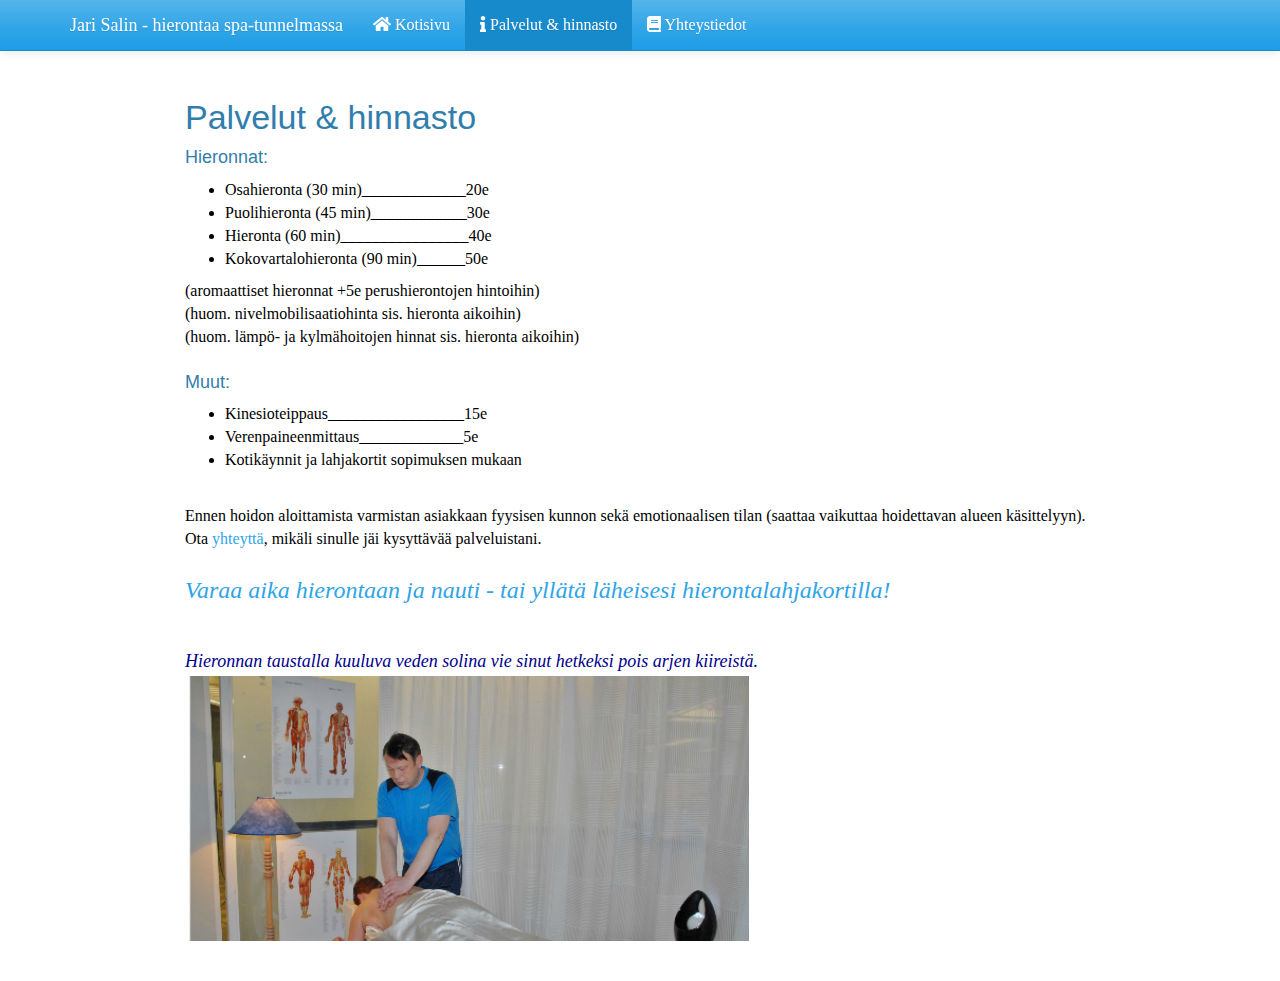
==== commit 91284502: "Add files via upload" ====
--- a/palvelut.html
+++ b/palvelut.html
@@ -233,7 +233,7 @@
 <li>Hieronta (60 min)________________40e</li>
 <li>Kokovartalohieronta (90 min)______50e</li>
 </ul>
-<p><font size="3" color="blue"> (aromaattiset hieronnat +5e perushierontojen hintoihin) <br> <font size="3" color="black"> (huom. nivelmobilisaatiohinta sis. hieronta aikoihin) <br> (huom. lämpö- ja kylmähoitojen hinnat sis. hieronta aikoihin) <br> <br></p>
+<p><font size="3" color="black"> (aromaattiset hieronnat +5e perushierontojen hintoihin) <br> <font size="3" color="black"> (huom. nivelmobilisaatiohinta sis. hieronta aikoihin) <br> (huom. lämpö- ja kylmähoitojen hinnat sis. hieronta aikoihin) <br> <br></p>
 </div>
 <div id="muut" class="section level4">
 <h4>Muut:</h4>
